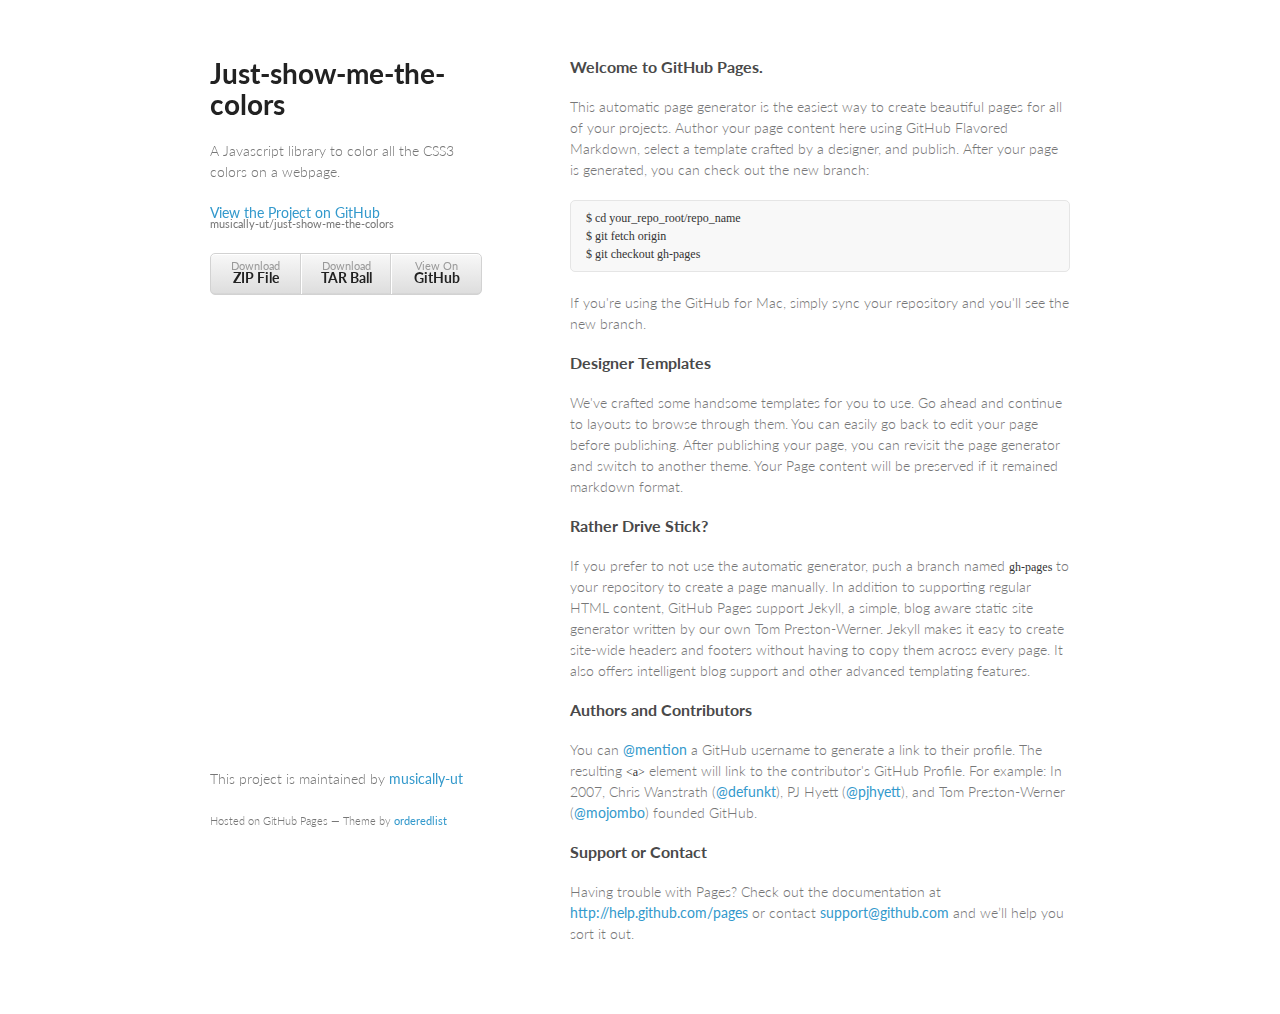
==== index.html @ 9000077e "Create gh-pages branch via GitHub" ====
<!doctype html>
<html>
  <head>
    <meta charset="utf-8">
    <meta http-equiv="X-UA-Compatible" content="chrome=1">
    <title>Just-show-me-the-colors by musically-ut</title>

    <link rel="stylesheet" href="stylesheets/styles.css">
    <link rel="stylesheet" href="stylesheets/pygment_trac.css">
    <meta name="viewport" content="width=device-width, initial-scale=1, user-scalable=no">
    <!--[if lt IE 9]>
    <script src="//html5shiv.googlecode.com/svn/trunk/html5.js"></script>
    <![endif]-->
  </head>
  <body>
    <div class="wrapper">
      <header>
        <h1>Just-show-me-the-colors</h1>
        <p>A Javascript library to color all the CSS3 colors on a webpage.</p>

        <p class="view"><a href="https://github.com/musically-ut/just-show-me-the-colors">View the Project on GitHub <small>musically-ut/just-show-me-the-colors</small></a></p>


        <ul>
          <li><a href="https://github.com/musically-ut/just-show-me-the-colors/zipball/master">Download <strong>ZIP File</strong></a></li>
          <li><a href="https://github.com/musically-ut/just-show-me-the-colors/tarball/master">Download <strong>TAR Ball</strong></a></li>
          <li><a href="https://github.com/musically-ut/just-show-me-the-colors">View On <strong>GitHub</strong></a></li>
        </ul>
      </header>
      <section>
        <h3>
<a name="welcome-to-github-pages" class="anchor" href="#welcome-to-github-pages"><span class="octicon octicon-link"></span></a>Welcome to GitHub Pages.</h3>

<p>This automatic page generator is the easiest way to create beautiful pages for all of your projects. Author your page content here using GitHub Flavored Markdown, select a template crafted by a designer, and publish. After your page is generated, you can check out the new branch:</p>

<pre><code>$ cd your_repo_root/repo_name
$ git fetch origin
$ git checkout gh-pages
</code></pre>

<p>If you're using the GitHub for Mac, simply sync your repository and you'll see the new branch.</p>

<h3>
<a name="designer-templates" class="anchor" href="#designer-templates"><span class="octicon octicon-link"></span></a>Designer Templates</h3>

<p>We've crafted some handsome templates for you to use. Go ahead and continue to layouts to browse through them. You can easily go back to edit your page before publishing. After publishing your page, you can revisit the page generator and switch to another theme. Your Page content will be preserved if it remained markdown format.</p>

<h3>
<a name="rather-drive-stick" class="anchor" href="#rather-drive-stick"><span class="octicon octicon-link"></span></a>Rather Drive Stick?</h3>

<p>If you prefer to not use the automatic generator, push a branch named <code>gh-pages</code> to your repository to create a page manually. In addition to supporting regular HTML content, GitHub Pages support Jekyll, a simple, blog aware static site generator written by our own Tom Preston-Werner. Jekyll makes it easy to create site-wide headers and footers without having to copy them across every page. It also offers intelligent blog support and other advanced templating features.</p>

<h3>
<a name="authors-and-contributors" class="anchor" href="#authors-and-contributors"><span class="octicon octicon-link"></span></a>Authors and Contributors</h3>

<p>You can <a href="https://github.com/blog/821" class="user-mention">@mention</a> a GitHub username to generate a link to their profile. The resulting <code>&lt;a&gt;</code> element will link to the contributor's GitHub Profile. For example: In 2007, Chris Wanstrath (<a href="https://github.com/defunkt" class="user-mention">@defunkt</a>), PJ Hyett (<a href="https://github.com/pjhyett" class="user-mention">@pjhyett</a>), and Tom Preston-Werner (<a href="https://github.com/mojombo" class="user-mention">@mojombo</a>) founded GitHub.</p>

<h3>
<a name="support-or-contact" class="anchor" href="#support-or-contact"><span class="octicon octicon-link"></span></a>Support or Contact</h3>

<p>Having trouble with Pages? Check out the documentation at <a href="http://help.github.com/pages">http://help.github.com/pages</a> or contact <a href="mailto:support@github.com">support@github.com</a> and we’ll help you sort it out.</p>
      </section>
      <footer>
        <p>This project is maintained by <a href="https://github.com/musically-ut">musically-ut</a></p>
        <p><small>Hosted on GitHub Pages &mdash; Theme by <a href="https://github.com/orderedlist">orderedlist</a></small></p>
      </footer>
    </div>
    <script src="javascripts/scale.fix.js"></script>
    
  </body>
</html>
---- stylesheets/styles.css ----
@import url(https://fonts.googleapis.com/css?family=Lato:300italic,700italic,300,700);

body {
  padding:50px;
  font:14px/1.5 Lato, "Helvetica Neue", Helvetica, Arial, sans-serif;
  color:#777;
  font-weight:300;
}

h1, h2, h3, h4, h5, h6 {
  color:#222;
  margin:0 0 20px;
}

p, ul, ol, table, pre, dl {
  margin:0 0 20px;
}

h1, h2, h3 {
  line-height:1.1;
}

h1 {
  font-size:28px;
}

h2 {
  color:#393939;
}

h3, h4, h5, h6 {
  color:#494949;
}

a {
  color:#39c;
  font-weight:400;
  text-decoration:none;
}

a small {
  font-size:11px;
  color:#777;
  margin-top:-0.6em;
  display:block;
}

.wrapper {
  width:860px;
  margin:0 auto;
}

blockquote {
  border-left:1px solid #e5e5e5;
  margin:0;
  padding:0 0 0 20px;
  font-style:italic;
}

code, pre {
  font-family:Monaco, Bitstream Vera Sans Mono, Lucida Console, Terminal;
  color:#333;
  font-size:12px;
}

pre {
  padding:8px 15px;
  background: #f8f8f8;  
  border-radius:5px;
  border:1px solid #e5e5e5;
  overflow-x: auto;
}

table {
  width:100%;
  border-collapse:collapse;
}

th, td {
  text-align:left;
  padding:5px 10px;
  border-bottom:1px solid #e5e5e5;
}

dt {
  color:#444;
  font-weight:700;
}

th {
  color:#444;
}

img {
  max-width:100%;
}

header {
  width:270px;
  float:left;
  position:fixed;
}

header ul {
  list-style:none;
  height:40px;
  
  padding:0;
  
  background: #eee;
  background: -moz-linear-gradient(top, #f8f8f8 0%, #dddddd 100%);
  background: -webkit-gradient(linear, left top, left bottom, color-stop(0%,#f8f8f8), color-stop(100%,#dddddd));
  background: -webkit-linear-gradient(top, #f8f8f8 0%,#dddddd 100%);
  background: -o-linear-gradient(top, #f8f8f8 0%,#dddddd 100%);
  background: -ms-linear-gradient(top, #f8f8f8 0%,#dddddd 100%);
  background: linear-gradient(top, #f8f8f8 0%,#dddddd 100%);
  
  border-radius:5px;
  border:1px solid #d2d2d2;
  box-shadow:inset #fff 0 1px 0, inset rgba(0,0,0,0.03) 0 -1px 0;
  width:270px;
}

header li {
  width:89px;
  float:left;
  border-right:1px solid #d2d2d2;
  height:40px;
}

header ul a {
  line-height:1;
  font-size:11px;
  color:#999;
  display:block;
  text-align:center;
  padding-top:6px;
  height:40px;
}

strong {
  color:#222;
  font-weight:700;
}

header ul li + li {
  width:88px;
  border-left:1px solid #fff;
}

header ul li + li + li {
  border-right:none;
  width:89px;
}

header ul a strong {
  font-size:14px;
  display:block;
  color:#222;
}

section {
  width:500px;
  float:right;
  padding-bottom:50px;
}

small {
  font-size:11px;
}

hr {
  border:0;
  background:#e5e5e5;
  height:1px;
  margin:0 0 20px;
}

footer {
  width:270px;
  float:left;
  position:fixed;
  bottom:50px;
}

@media print, screen and (max-width: 960px) {
  
  div.wrapper {
    width:auto;
    margin:0;
  }
  
  header, section, footer {
    float:none;
    position:static;
    width:auto;
  }
  
  header {
    padding-right:320px;
  }
  
  section {
    border:1px solid #e5e5e5;
    border-width:1px 0;
    padding:20px 0;
    margin:0 0 20px;
  }
  
  header a small {
    display:inline;
  }
  
  header ul {
    position:absolute;
    right:50px;
    top:52px;
  }
}

@media print, screen and (max-width: 720px) {
  body {
    word-wrap:break-word;
  }
  
  header {
    padding:0;
  }
  
  header ul, header p.view {
    position:static;
  }
  
  pre, code {
    word-wrap:normal;
  }
}

@media print, screen and (max-width: 480px) {
  body {
    padding:15px;
  }
  
  header ul {
    display:none;
  }
}

@media print {
  body {
    padding:0.4in;
    font-size:12pt;
    color:#444;
  }
}
---- stylesheets/pygment_trac.css ----
.highlight  { background: #ffffff; }
.highlight .c { color: #999988; font-style: italic } /* Comment */
.highlight .err { color: #a61717; background-color: #e3d2d2 } /* Error */
.highlight .k { font-weight: bold } /* Keyword */
.highlight .o { font-weight: bold } /* Operator */
.highlight .cm { color: #999988; font-style: italic } /* Comment.Multiline */
.highlight .cp { color: #999999; font-weight: bold } /* Comment.Preproc */
.highlight .c1 { color: #999988; font-style: italic } /* Comment.Single */
.highlight .cs { color: #999999; font-weight: bold; font-style: italic } /* Comment.Special */
.highlight .gd { color: #000000; background-color: #ffdddd } /* Generic.Deleted */
.highlight .gd .x { color: #000000; background-color: #ffaaaa } /* Generic.Deleted.Specific */
.highlight .ge { font-style: italic } /* Generic.Emph */
.highlight .gr { color: #aa0000 } /* Generic.Error */
.highlight .gh { color: #999999 } /* Generic.Heading */
.highlight .gi { color: #000000; background-color: #ddffdd } /* Generic.Inserted */
.highlight .gi .x { color: #000000; background-color: #aaffaa } /* Generic.Inserted.Specific */
.highlight .go { color: #888888 } /* Generic.Output */
.highlight .gp { color: #555555 } /* Generic.Prompt */
.highlight .gs { font-weight: bold } /* Generic.Strong */
.highlight .gu { color: #800080; font-weight: bold; } /* Generic.Subheading */
.highlight .gt { color: #aa0000 } /* Generic.Traceback */
.highlight .kc { font-weight: bold } /* Keyword.Constant */
.highlight .kd { font-weight: bold } /* Keyword.Declaration */
.highlight .kn { font-weight: bold } /* Keyword.Namespace */
.highlight .kp { font-weight: bold } /* Keyword.Pseudo */
.highlight .kr { font-weight: bold } /* Keyword.Reserved */
.highlight .kt { color: #445588; font-weight: bold } /* Keyword.Type */
.highlight .m { color: #009999 } /* Literal.Number */
.highlight .s { color: #d14 } /* Literal.String */
.highlight .na { color: #008080 } /* Name.Attribute */
.highlight .nb { color: #0086B3 } /* Name.Builtin */
.highlight .nc { color: #445588; font-weight: bold } /* Name.Class */
.highlight .no { color: #008080 } /* Name.Constant */
.highlight .ni { color: #800080 } /* Name.Entity */
.highlight .ne { color: #990000; font-weight: bold } /* Name.Exception */
.highlight .nf { color: #990000; font-weight: bold } /* Name.Function */
.highlight .nn { color: #555555 } /* Name.Namespace */
.highlight .nt { color: #000080 } /* Name.Tag */
.highlight .nv { color: #008080 } /* Name.Variable */
.highlight .ow { font-weight: bold } /* Operator.Word */
.highlight .w { color: #bbbbbb } /* Text.Whitespace */
.highlight .mf { color: #009999 } /* Literal.Number.Float */
.highlight .mh { color: #009999 } /* Literal.Number.Hex */
.highlight .mi { color: #009999 } /* Literal.Number.Integer */
.highlight .mo { color: #009999 } /* Literal.Number.Oct */
.highlight .sb { color: #d14 } /* Literal.String.Backtick */
.highlight .sc { color: #d14 } /* Literal.String.Char */
.highlight .sd { color: #d14 } /* Literal.String.Doc */
.highlight .s2 { color: #d14 } /* Literal.String.Double */
.highlight .se { color: #d14 } /* Literal.String.Escape */
.highlight .sh { color: #d14 } /* Literal.String.Heredoc */
.highlight .si { color: #d14 } /* Literal.String.Interpol */
.highlight .sx { color: #d14 } /* Literal.String.Other */
.highlight .sr { color: #009926 } /* Literal.String.Regex */
.highlight .s1 { color: #d14 } /* Literal.String.Single */
.highlight .ss { color: #990073 } /* Literal.String.Symbol */
.highlight .bp { color: #999999 } /* Name.Builtin.Pseudo */
.highlight .vc { color: #008080 } /* Name.Variable.Class */
.highlight .vg { color: #008080 } /* Name.Variable.Global */
.highlight .vi { color: #008080 } /* Name.Variable.Instance */
.highlight .il { color: #009999 } /* Literal.Number.Integer.Long */

.type-csharp .highlight .k { color: #0000FF }
.type-csharp .highlight .kt { color: #0000FF }
.type-csharp .highlight .nf { color: #000000; font-weight: normal }
.type-csharp .highlight .nc { color: #2B91AF }
.type-csharp .highlight .nn { color: #000000 }
.type-csharp .highlight .s { color: #A31515 }
.type-csharp .highlight .sc { color: #A31515 }
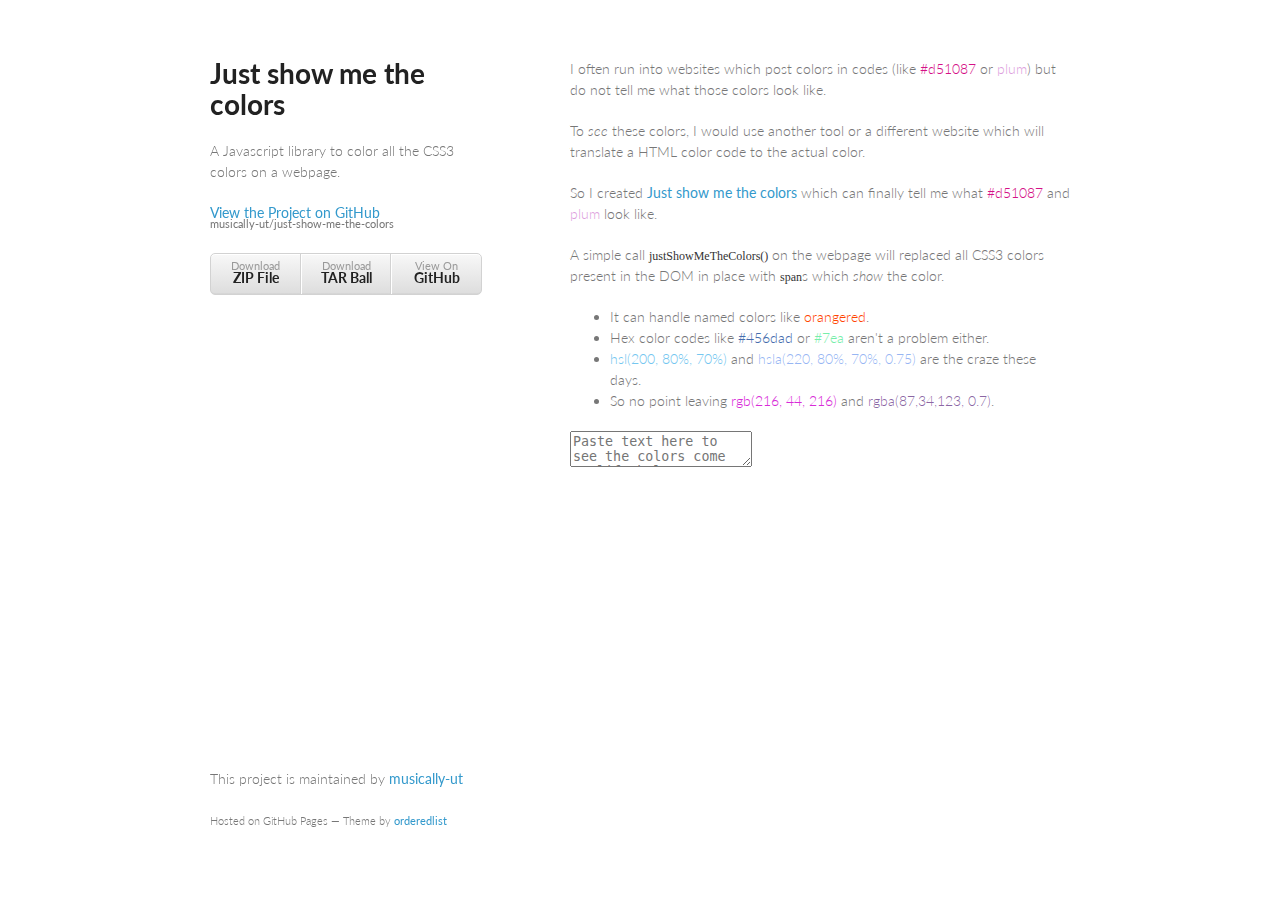
==== commit 1bafa085: "Add GA code." ====
--- a/index.html
+++ b/index.html
@@ -15,7 +15,7 @@
   <body>
     <div class="wrapper">
       <header>
-        <h1>Just-show-me-the-colors</h1>
+        <h1>Just show me the colors</h1>
         <p>A Javascript library to color all the CSS3 colors on a webpage.</p>
 
         <p class="view"><a href="https://github.com/musically-ut/just-show-me-the-colors">View the Project on GitHub <small>musically-ut/just-show-me-the-colors</small></a></p>
@@ -27,45 +27,58 @@
           <li><a href="https://github.com/musically-ut/just-show-me-the-colors">View On <strong>GitHub</strong></a></li>
         </ul>
       </header>
+
       <section>
-        <h3>
-<a name="welcome-to-github-pages" class="anchor" href="#welcome-to-github-pages"><span class="octicon octicon-link"></span></a>Welcome to GitHub Pages.</h3>
+          <p data-do-not-color>I often run into websites which post colors in codes (like #d51087 or plum) but do not tell me what those colors look like.</p>
 
-<p>This automatic page generator is the easiest way to create beautiful pages for all of your projects. Author your page content here using GitHub Flavored Markdown, select a template crafted by a designer, and publish. After your page is generated, you can check out the new branch:</p>
+          <p>To <em>see</em> these colors, I would use another tool or a different website which will translate a HTML color code to the actual color.</p>
 
-<pre><code>$ cd your_repo_root/repo_name
-$ git fetch origin
-$ git checkout gh-pages
-</code></pre>
+           <p>
+              So I created <a href="https://github.com/musically-ut/just-show-me-the-colors">Just show me the colors</a> which can finally tell me what #d51087 and plum look like.
+          </p>
 
-<p>If you're using the GitHub for Mac, simply sync your repository and you'll see the new branch.</p>
+          <p>A simple call <code>justShowMeTheColors()</code> on the webpage will replaced all CSS3 colors present in the DOM in place with <code>span</code>s which <em>show</em> the color.</p>
 
-<h3>
-<a name="designer-templates" class="anchor" href="#designer-templates"><span class="octicon octicon-link"></span></a>Designer Templates</h3>
+          <ul>
+              <li>It can handle named colors like orangered.</li>
+              <li>Hex color codes like #456dad or #7ea aren't a problem either.</li>
+              <li>hsl(200, 80%, 70%) and hsla(220, 80%, 70%, 0.75) are the craze these days.</li>
+              <li>So no point leaving rgb(216, 44, 216) and rgba(87,34,123, 0.7).</li>
+          </ul>
+          <textarea placeholder="Paste text here to see the colors come to life below..." class="content-paste-site" id="content-input"></textarea>
 
-<p>We've crafted some handsome templates for you to use. Go ahead and continue to layouts to browse through them. You can easily go back to edit your page before publishing. After publishing your page, you can revisit the page generator and switch to another theme. Your Page content will be preserved if it remained markdown format.</p>
+          <div id="colored-output"></div>
+      </section>
 
-<h3>
-<a name="rather-drive-stick" class="anchor" href="#rather-drive-stick"><span class="octicon octicon-link"></span></a>Rather Drive Stick?</h3>
-
-<p>If you prefer to not use the automatic generator, push a branch named <code>gh-pages</code> to your repository to create a page manually. In addition to supporting regular HTML content, GitHub Pages support Jekyll, a simple, blog aware static site generator written by our own Tom Preston-Werner. Jekyll makes it easy to create site-wide headers and footers without having to copy them across every page. It also offers intelligent blog support and other advanced templating features.</p>
-
-<h3>
-<a name="authors-and-contributors" class="anchor" href="#authors-and-contributors"><span class="octicon octicon-link"></span></a>Authors and Contributors</h3>
-
-<p>You can <a href="https://github.com/blog/821" class="user-mention">@mention</a> a GitHub username to generate a link to their profile. The resulting <code>&lt;a&gt;</code> element will link to the contributor's GitHub Profile. For example: In 2007, Chris Wanstrath (<a href="https://github.com/defunkt" class="user-mention">@defunkt</a>), PJ Hyett (<a href="https://github.com/pjhyett" class="user-mention">@pjhyett</a>), and Tom Preston-Werner (<a href="https://github.com/mojombo" class="user-mention">@mojombo</a>) founded GitHub.</p>
-
-<h3>
-<a name="support-or-contact" class="anchor" href="#support-or-contact"><span class="octicon octicon-link"></span></a>Support or Contact</h3>
-
-<p>Having trouble with Pages? Check out the documentation at <a href="http://help.github.com/pages">http://help.github.com/pages</a> or contact <a href="mailto:support@github.com">support@github.com</a> and we’ll help you sort it out.</p>
-      </section>
       <footer>
         <p>This project is maintained by <a href="https://github.com/musically-ut">musically-ut</a></p>
         <p><small>Hosted on GitHub Pages &mdash; Theme by <a href="https://github.com/orderedlist">orderedlist</a></small></p>
       </footer>
     </div>
     <script src="javascripts/scale.fix.js"></script>
-    
+    <script src="just-show-me-the-colors.min.js"></script>
+
+    <script>
+        justShowMeTheColors();
+        var contentInputElem = document.getElementById('content-input');
+        var coloredOutputElem = document.getElementById('colored-output');
+        function updateContent(ev) {
+            coloredOutputElem.textContent = contentInputElem.value;
+            justShowMeTheColors(coloredOutputElem);
+        };
+        contentInputElem.onkeyup  = updateContent;
+        contentInputElem.onchange = updateContent;
+    </script>
+
+    <script>
+      (function(i,s,o,g,r,a,m){i['GoogleAnalyticsObject']=r;i[r]=i[r]||function(){
+      (i[r].q=i[r].q||[]).push(arguments)},i[r].l=1*new Date();a=s.createElement(o),
+      m=s.getElementsByTagName(o)[0];a.async=1;a.src=g;m.parentNode.insertBefore(a,m)
+      })(window,document,'script','//www.google-analytics.com/analytics.js','ga');
+
+      ga('create', 'UA-48119177-3', 'musically-ut.github.io');
+      ga('send', 'pageview');
+
+    </script>
   </body>
-</html>+</html>
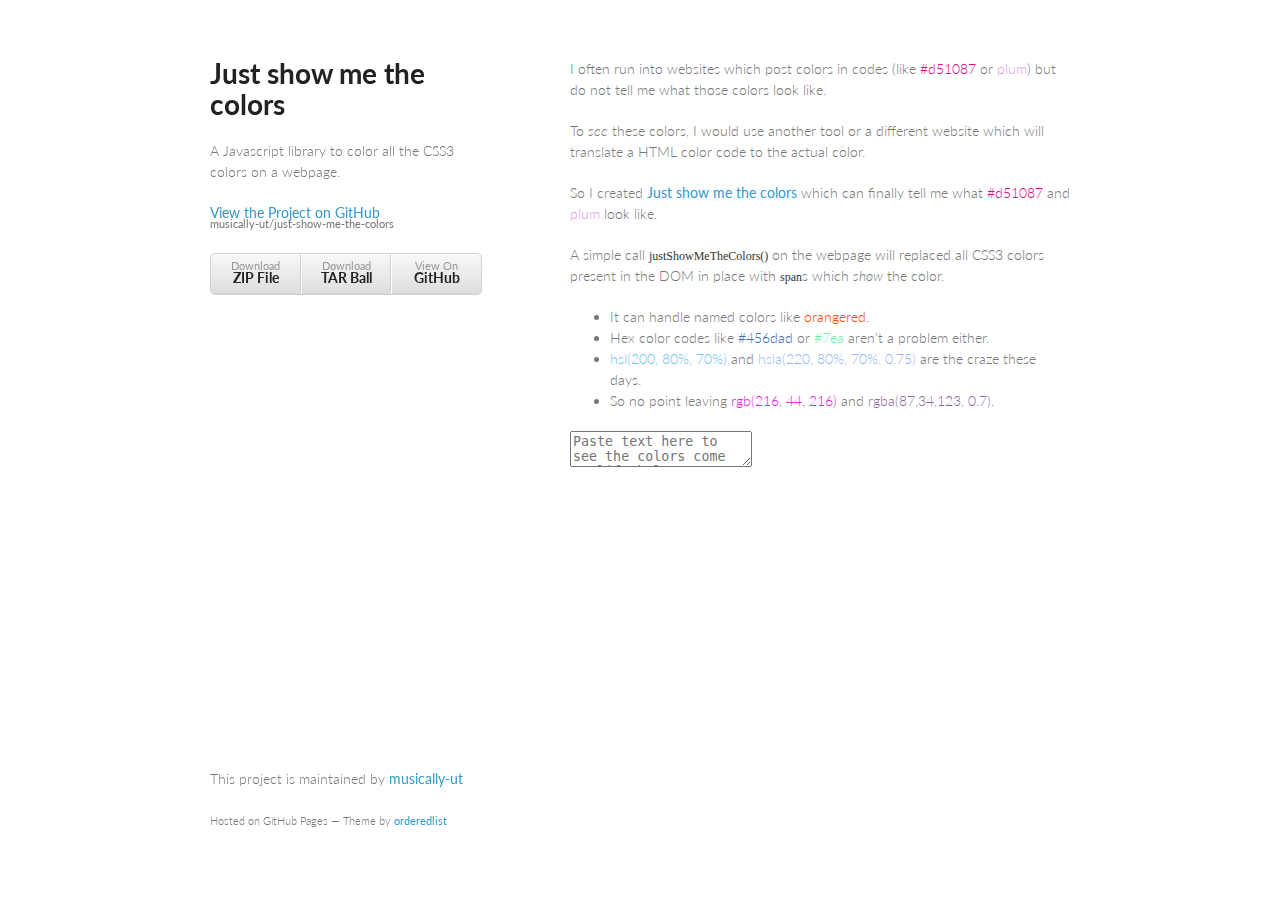
==== commit a0626817: "Link to my actual home page instead of github." ====
--- a/index.html
+++ b/index.html
@@ -5,6 +5,7 @@
     <meta http-equiv="X-UA-Compatible" content="chrome=1">
     <title>Just-show-me-the-colors by musically-ut</title>
 
+    <link rel="shortcut icon" href="favicon.ico"/>
     <link rel="stylesheet" href="stylesheets/styles.css">
     <link rel="stylesheet" href="stylesheets/pygment_trac.css">
     <meta name="viewport" content="width=device-width, initial-scale=1, user-scalable=no">
@@ -51,7 +52,7 @@
       </section>
 
       <footer>
-        <p>This project is maintained by <a href="https://github.com/musically-ut">musically-ut</a></p>
+        <p>This project is maintained by <a href="http://musicallyut.in">musically-ut</a></p>
         <p><small>Hosted on GitHub Pages &mdash; Theme by <a href="https://github.com/orderedlist">orderedlist</a></small></p>
       </footer>
     </div>
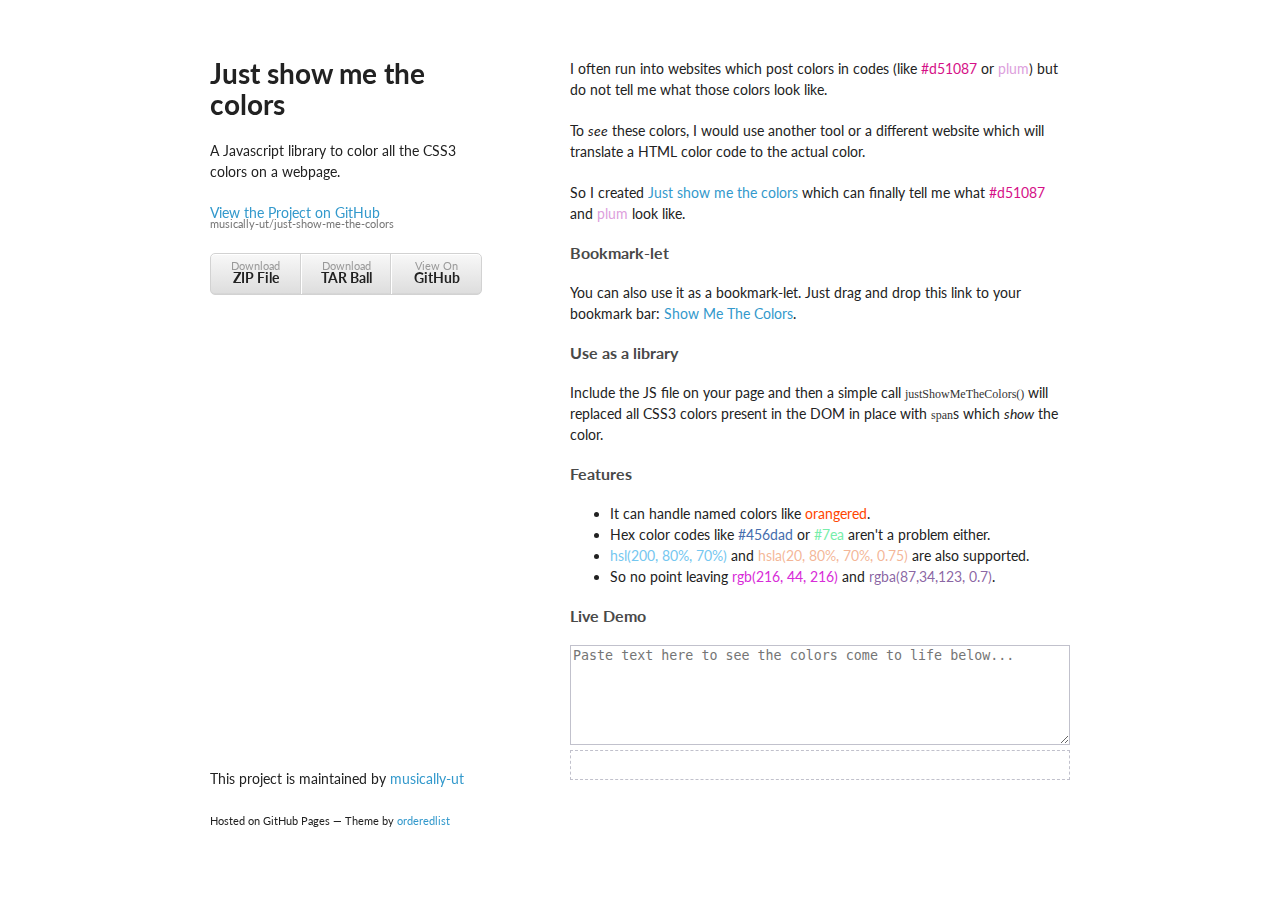
==== commit 7fe73d27: "Add bookmarklet, improve styles." ====
--- a/index.html
+++ b/index.html
@@ -38,14 +38,24 @@
               So I created <a href="https://github.com/musically-ut/just-show-me-the-colors">Just show me the colors</a> which can finally tell me what #d51087 and plum look like.
           </p>
 
-          <p>A simple call <code>justShowMeTheColors()</code> on the webpage will replaced all CSS3 colors present in the DOM in place with <code>span</code>s which <em>show</em> the color.</p>
+          <h3>Bookmark-let</h3>
+          <p>You can also use it as a bookmark-let. Just drag and drop this link to your bookmark bar: <a href='javascript:!function(){if("undefined"==typeof window.justShowMeTheColors){var script=document.createElement("script");script.onload=function(){window.justShowMeTheColors()},script.src="//musically-ut.github.io/just-show-me-the-colors/just-show-me-the-colors.min.js",document.body.appendChild(script)}else window.justShowMeTheColors()}();'>Show Me The Colors</a>.</p>
+
+          <h3>Use as a library</h3>
+
+          <p>Include the JS file on your page and then a simple call <code>justShowMeTheColors()</code> will replaced all CSS3 colors present in the DOM in place with <code>span</code>s which <em>show</em> the color.</p>
+
+          <h3>Features</h3>
 
           <ul>
               <li>It can handle named colors like orangered.</li>
               <li>Hex color codes like #456dad or #7ea aren't a problem either.</li>
-              <li>hsl(200, 80%, 70%) and hsla(220, 80%, 70%, 0.75) are the craze these days.</li>
+              <li>hsl(200, 80%, 70%) and hsla(20, 80%, 70%, 0.75) are also supported.</li>
               <li>So no point leaving rgb(216, 44, 216) and rgba(87,34,123, 0.7).</li>
           </ul>
+
+          <h3>Live Demo</h3>
+
           <textarea placeholder="Paste text here to see the colors come to life below..." class="content-paste-site" id="content-input"></textarea>
 
           <div id="colored-output"></div>
--- a/stylesheets/styles.css
+++ b/stylesheets/styles.css
@@ -1,10 +1,10 @@
-@import url(https://fonts.googleapis.com/css?family=Lato:300italic,700italic,300,700);
+@import url(https://fonts.googleapis.com/css?family=Lato:500italic,700italic,400,700);
 
 body {
   padding:50px;
   font:14px/1.5 Lato, "Helvetica Neue", Helvetica, Arial, sans-serif;
-  color:#777;
-  font-weight:300;
+  color:#222;
+  font-weight:400;
 }
 
 h1, h2, h3, h4, h5, h6 {
@@ -61,6 +61,7 @@
   font-family:Monaco, Bitstream Vera Sans Mono, Lucida Console, Terminal;
   color:#333;
   font-size:12px;
+  font-weight: 400;
 }
 
 pre {
@@ -108,15 +109,15 @@
   padding:0;
   
   background: #eee;
-  background: -moz-linear-gradient(top, #f8f8f8 0%, #dddddd 100%);
   background: -webkit-gradient(linear, left top, left bottom, color-stop(0%,#f8f8f8), color-stop(100%,#dddddd));
   background: -webkit-linear-gradient(top, #f8f8f8 0%,#dddddd 100%);
-  background: -o-linear-gradient(top, #f8f8f8 0%,#dddddd 100%);
-  background: -ms-linear-gradient(top, #f8f8f8 0%,#dddddd 100%);
+  background: -webkit-gradient(linear, left top, left bottom, from(#f8f8f8), to(#dddddd));
+  background: -webkit-linear-gradient(top, #f8f8f8 0%, #dddddd 100%);
   background: linear-gradient(top, #f8f8f8 0%,#dddddd 100%);
   
   border-radius:5px;
   border:1px solid #d2d2d2;
+  -webkit-box-shadow:inset #fff 0 1px 0, inset rgba(0,0,0,0.03) 0 -1px 0;
   box-shadow:inset #fff 0 1px 0, inset rgba(0,0,0,0.03) 0 -1px 0;
   width:270px;
 }
@@ -249,7 +250,26 @@
 @media print {
   body {
     padding:0.4in;
-    font-size:12pt;
-    color:#444;
-  }
-}
+    font-size:24pt;
+    color:#222;
+  }
+}
+
+textarea.content-paste-site {
+    -webkit-box-sizing: border-box;
+    -moz-box-sizing: border-box;
+    box-sizing: border-box;
+    width: 100%;
+    resize: vertical;
+    min-height: 100px;
+    outline: none;
+    border: 1px solid #c1c1cc;
+}
+
+#colored-output {
+    -webkit-box-sizing: border-box;
+    -moz-box-sizing: border-box;
+    box-sizing: border-box;
+    border: 1px dashed #c1c1cc;
+    padding: 1em;
+}
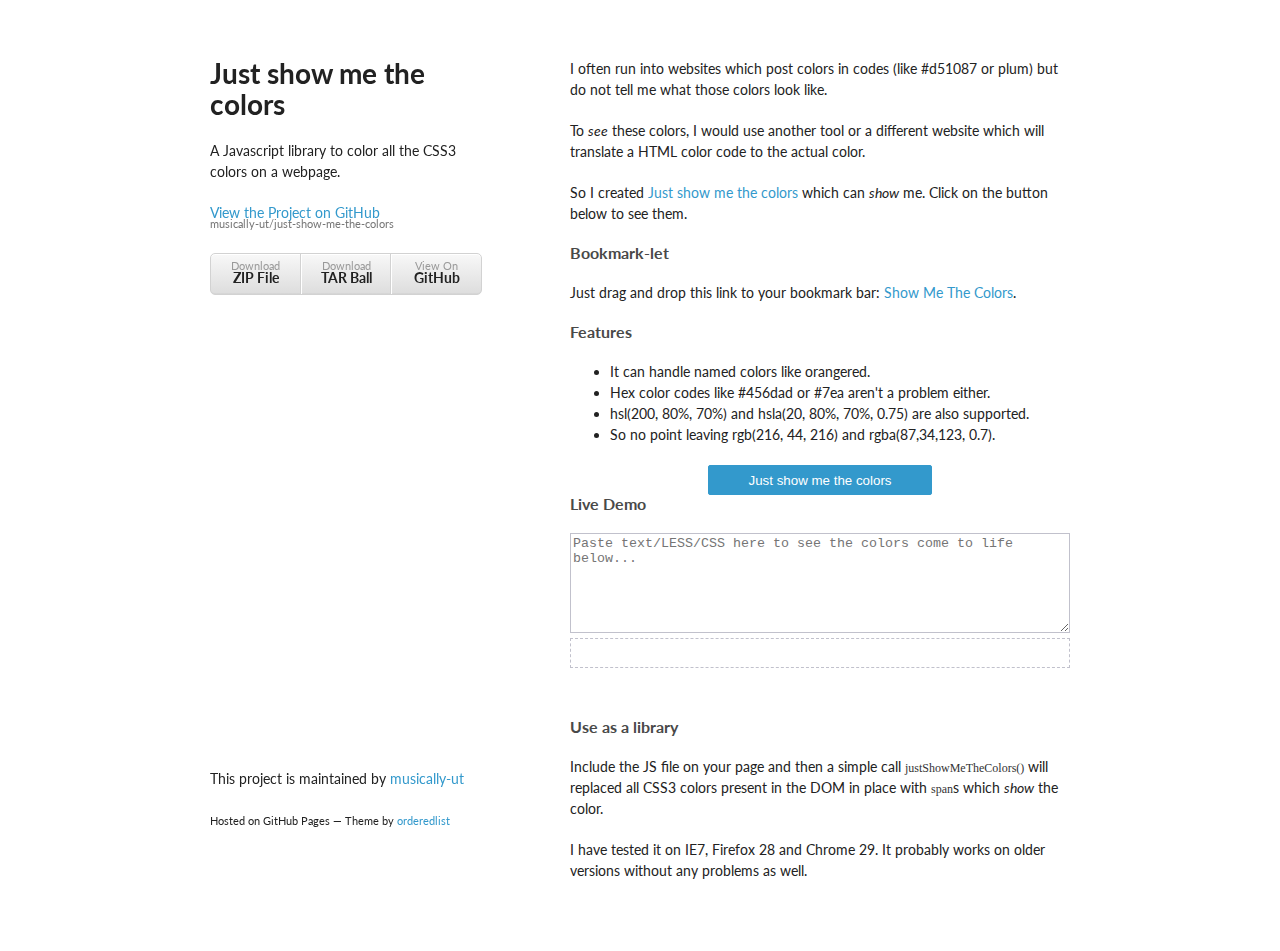
==== commit 800c1b63: "Improve demo." ====
--- a/index.html
+++ b/index.html
@@ -30,20 +30,17 @@
       </header>
 
       <section>
-          <p data-do-not-color>I often run into websites which post colors in codes (like #d51087 or plum) but do not tell me what those colors look like.</p>
+          <p>I often run into websites which post colors in codes (like #d51087 or plum) but do not tell me what those colors look like.</p>
 
           <p>To <em>see</em> these colors, I would use another tool or a different website which will translate a HTML color code to the actual color.</p>
 
            <p>
-              So I created <a href="https://github.com/musically-ut/just-show-me-the-colors">Just show me the colors</a> which can finally tell me what #d51087 and plum look like.
+              So I created <a href="https://github.com/musically-ut/just-show-me-the-colors">Just show me the colors</a> which can <em>show</em> me.
+               Click on the button below to see them.
           </p>
 
           <h3>Bookmark-let</h3>
-          <p>You can also use it as a bookmark-let. Just drag and drop this link to your bookmark bar: <a href='javascript:!function(){if("undefined"==typeof window.justShowMeTheColors){var script=document.createElement("script");script.onload=function(){window.justShowMeTheColors()},script.src="//musically-ut.github.io/just-show-me-the-colors/just-show-me-the-colors.min.js",document.body.appendChild(script)}else window.justShowMeTheColors()}();'>Show Me The Colors</a>.</p>
-
-          <h3>Use as a library</h3>
-
-          <p>Include the JS file on your page and then a simple call <code>justShowMeTheColors()</code> will replaced all CSS3 colors present in the DOM in place with <code>span</code>s which <em>show</em> the color.</p>
+          <p>Just drag and drop this link to your bookmark bar: <a href='javascript:!function(){if("undefined"==typeof window.justShowMeTheColors){var script=document.createElement("script");script.onload=function(){window.justShowMeTheColors()},script.src="//musically-ut.github.io/just-show-me-the-colors/just-show-me-the-colors.min.js",document.body.appendChild(script)}else window.justShowMeTheColors()}();'>Show Me The Colors</a>.</p>
 
           <h3>Features</h3>
 
@@ -54,11 +51,21 @@
               <li>So no point leaving rgb(216, 44, 216) and rgba(87,34,123, 0.7).</li>
           </ul>
 
+          <button id="just-show-me-the-colors">Just show me the colors</button>
+
           <h3>Live Demo</h3>
 
-          <textarea placeholder="Paste text here to see the colors come to life below..." class="content-paste-site" id="content-input"></textarea>
+          <section>
+              <textarea placeholder="Paste text/LESS/CSS here to see the colors come to life below..." class="content-paste-site" id="content-input"></textarea>
 
-          <div id="colored-output"></div>
+              <div id="colored-output"></div>
+              </section>
+
+          <h3>Use as a library</h3>
+
+          <p>Include the JS file on your page and then a simple call <code>justShowMeTheColors()</code> will replaced all CSS3 colors present in the DOM in place with <code>span</code>s which <em>show</em> the color.</p>
+          
+          <p>I have tested it on IE7, Firefox 28 and Chrome 29. It probably works on older versions without any problems as well.</p>
       </section>
 
       <footer>
@@ -70,11 +77,21 @@
     <script src="just-show-me-the-colors.min.js"></script>
 
     <script>
-        justShowMeTheColors();
+        var showColorsButton = document.getElementById('just-show-me-the-colors');
+        showColorsButton.onclick = function () {
+            justShowMeTheColors();
+            showColorsButton.setAttribute('disabled', 'disabled');
+            showColorsButton.onclick = function () {};
+        };
         var contentInputElem = document.getElementById('content-input');
         var coloredOutputElem = document.getElementById('colored-output');
         function updateContent(ev) {
-            coloredOutputElem.textContent = contentInputElem.value;
+            try {
+                coloredOutputElem.innerText = contentInputElem.value;
+            } catch (e) {
+                // Firefox does not support `innerText`
+                coloredOutputElem.textContent = contentInputElem.value;
+            }
             justShowMeTheColors(coloredOutputElem);
         };
         contentInputElem.onkeyup  = updateContent;
@@ -92,4 +109,4 @@
 
     </script>
   </body>
-</html>
+</html>--- a/stylesheets/styles.css
+++ b/stylesheets/styles.css
@@ -190,6 +190,10 @@
     width:auto;
     margin:0;
   }
+    
+#colored-output {
+    white-space: pre;
+}
   
   header, section, footer {
     float:none;
@@ -273,3 +277,22 @@
     border: 1px dashed #c1c1cc;
     padding: 1em;
 }
+
+button#just-show-me-the-colors {
+    display: block;
+    margin: auto;
+    padding: 0.5em 3em;
+    border-radius: 2px;
+    border: 1px #39c solid;
+    background: #39c;
+    color: white;
+}
+
+button::-moz-focus-inner {
+  border: 0;
+}
+
+button#just-show-me-the-colors[disabled] {
+    background-color: #aaa;
+    border-color: #aaa;
+}
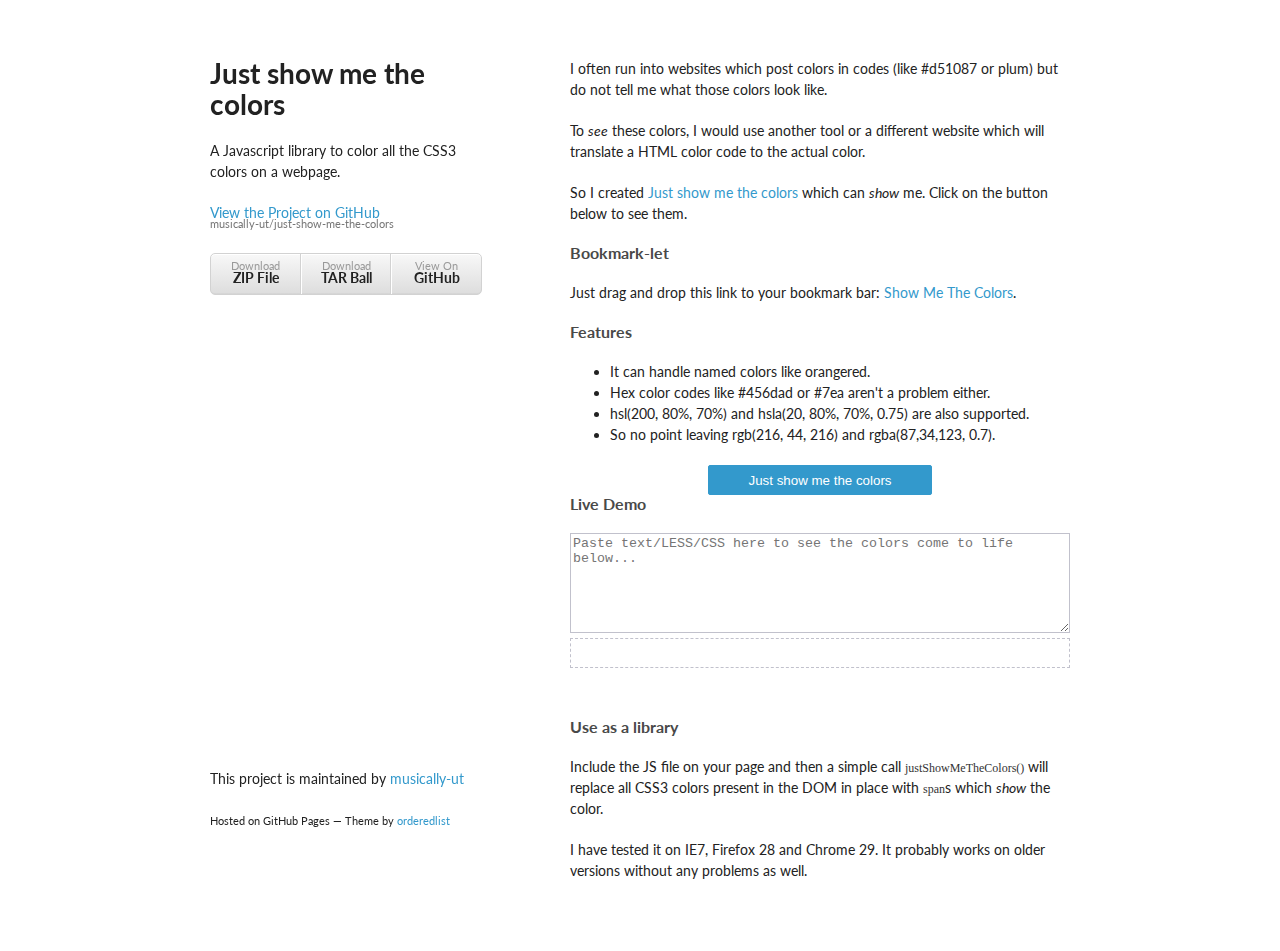
==== commit d8e44ceb: "Change title." ====
--- a/index.html
+++ b/index.html
@@ -3,7 +3,7 @@
   <head>
     <meta charset="utf-8">
     <meta http-equiv="X-UA-Compatible" content="chrome=1">
-    <title>Just-show-me-the-colors by musically-ut</title>
+    <title>Just show me the colors</title>
 
     <link rel="shortcut icon" href="favicon.ico"/>
     <link rel="stylesheet" href="stylesheets/styles.css">
@@ -63,8 +63,8 @@
 
           <h3>Use as a library</h3>
 
-          <p>Include the JS file on your page and then a simple call <code>justShowMeTheColors()</code> will replaced all CSS3 colors present in the DOM in place with <code>span</code>s which <em>show</em> the color.</p>
-          
+          <p>Include the JS file on your page and then a simple call <code>justShowMeTheColors()</code> will replace all CSS3 colors present in the DOM in place with <code>span</code>s which <em>show</em> the color.</p>
+
           <p>I have tested it on IE7, Firefox 28 and Chrome 29. It probably works on older versions without any problems as well.</p>
       </section>
 
@@ -86,16 +86,26 @@
         var contentInputElem = document.getElementById('content-input');
         var coloredOutputElem = document.getElementById('colored-output');
         function updateContent(ev) {
-            try {
-                coloredOutputElem.innerText = contentInputElem.value;
-            } catch (e) {
-                // Firefox does not support `innerText`
-                coloredOutputElem.textContent = contentInputElem.value;
-            }
+            // Unsanitized! But <script> tags will not execute.
+            coloredOutputElem.innerHTML = contentInputElem.value
+                                            .replace(/\r?\n/g,'<br/>');
             justShowMeTheColors(coloredOutputElem);
         };
+        // Catch typing events.
+        // `onkeydown` may be fired _before_ the key is added to textarea
         contentInputElem.onkeyup  = updateContent;
+        // Catch paste events.
         contentInputElem.onchange = updateContent;
+
+        // Firefox will preserve user-entered content on page reload.
+        // See: https://bugzilla.mozilla.org/show_bug.cgi?id=654072
+        //
+        // Hence, to make sure that we have the button enabled and
+        // the content in the div updated.
+        if (showColorsButton.getAttribute('disabled') !== null) {
+            showColorsButton.removeAttribute('disabled');
+        }
+        updateContent();
     </script>
 
     <script>
@@ -109,4 +119,4 @@
 
     </script>
   </body>
-</html>+</html>
